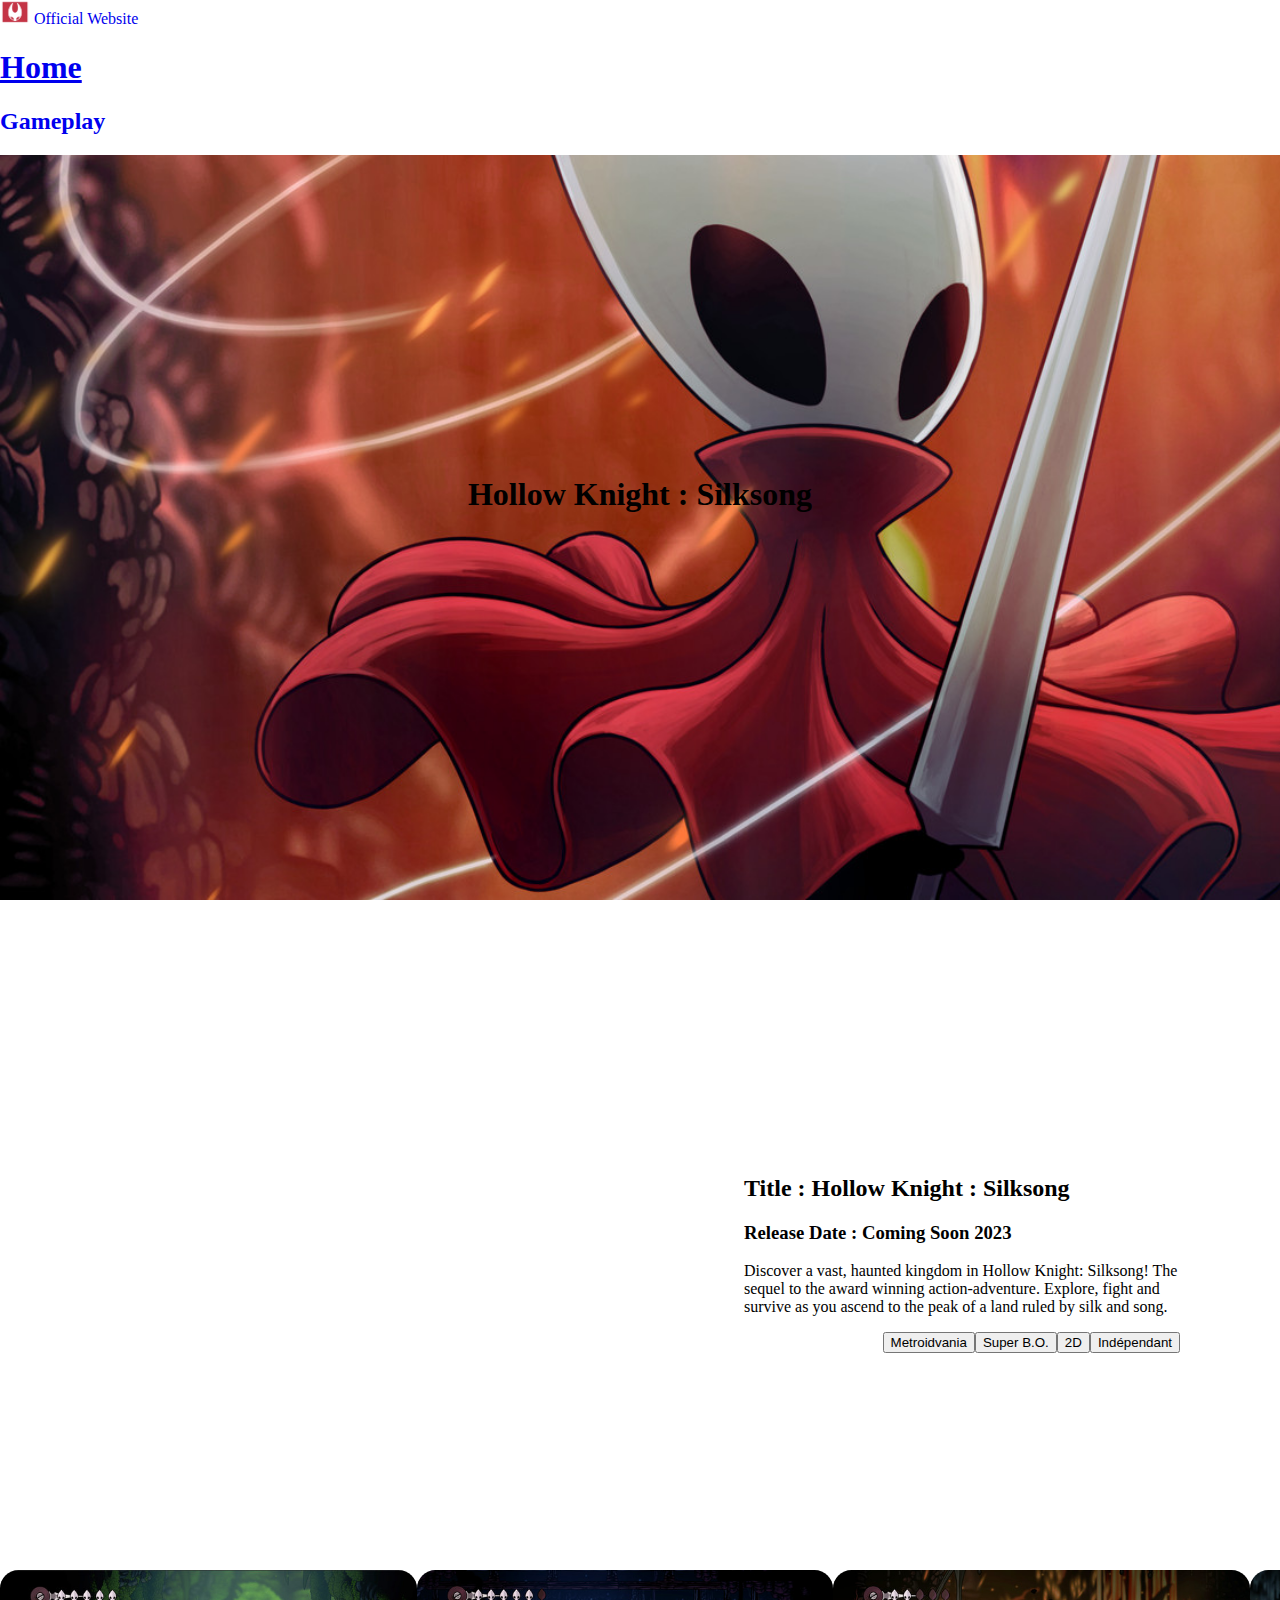
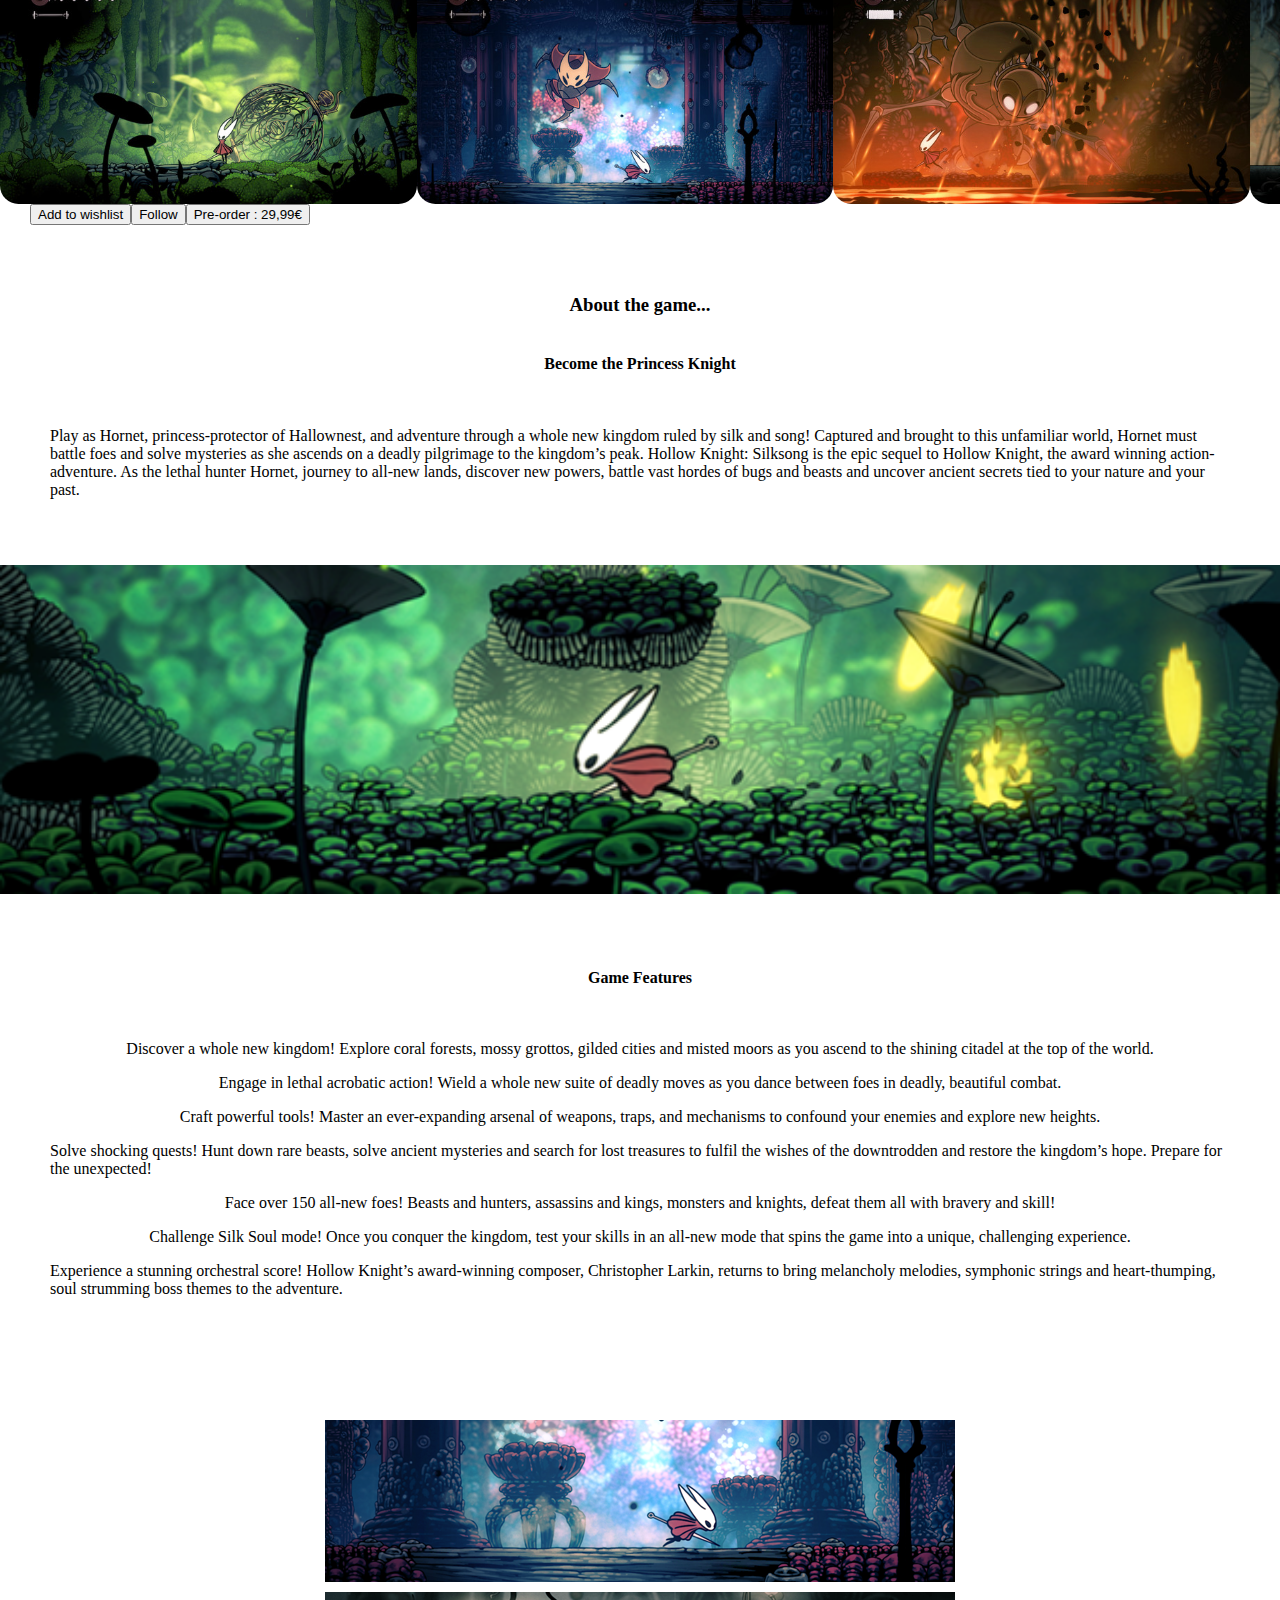
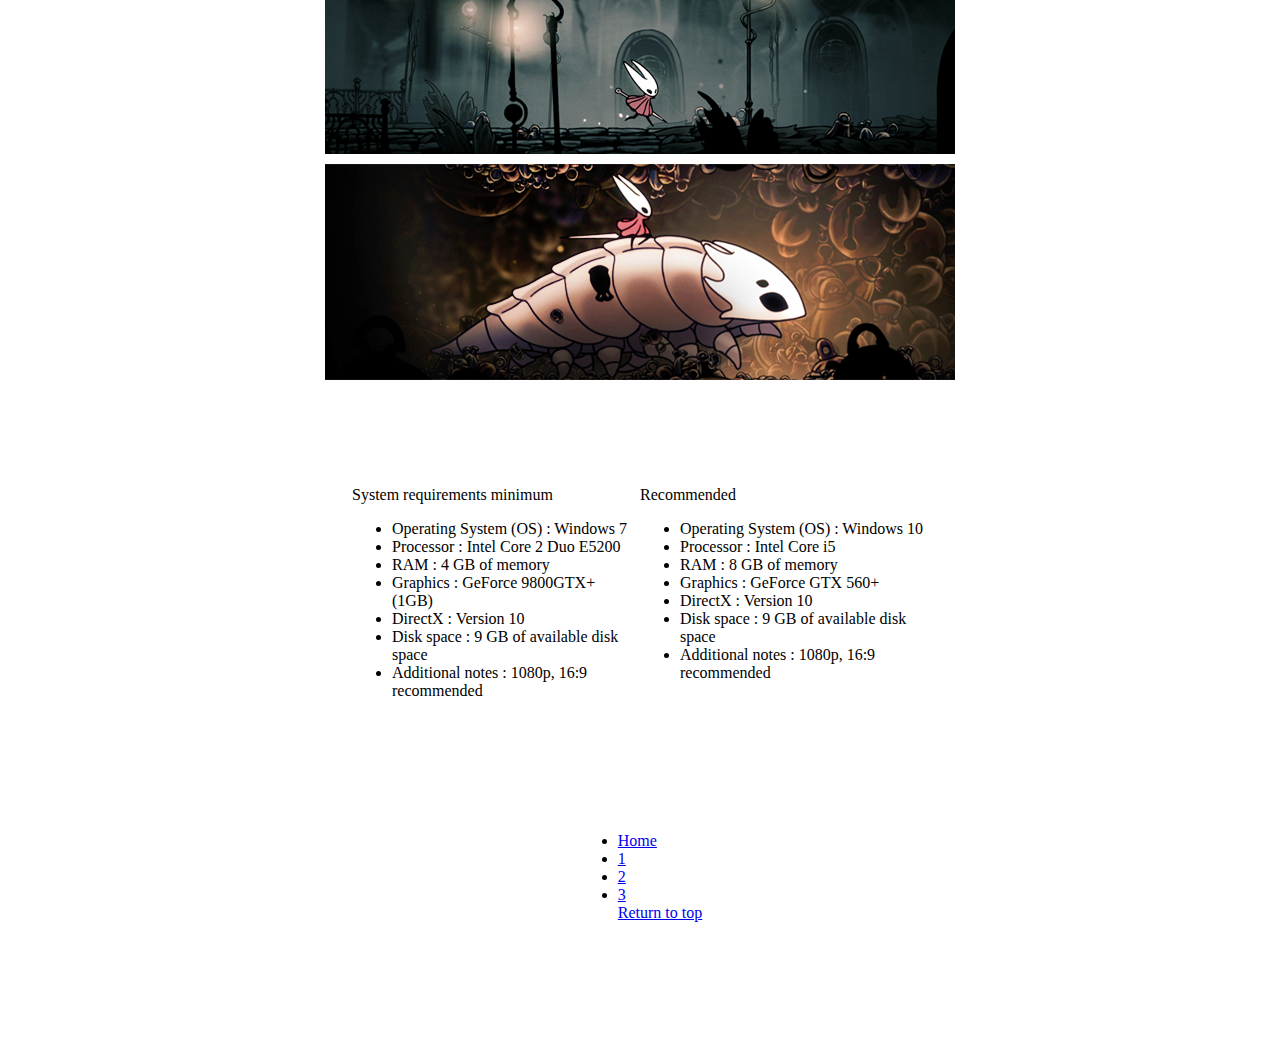
==== cultofthelamb.html @ e1f09fe3 "Add files via upload" ====
<!DOCTYPE html>
<html lang="en">
<head>
    <meta charset="UTF-8">
    <meta http-equiv="X-UA-Compatible" content="IE=edge">
    <meta name="viewport" content="width=device-width, initial-scale=1.0">
    <title>Cult Of The Lamb</title>
    <link href="https://cdn.jsdelivr.net/npm/bootstrap@5.3.0-alpha2/dist/css/bootstrap.min.css" rel="stylesheet" integrity="sha384-aFq/bzH65dt+w6FI2ooMVUpc+21e0SRygnTpmBvdBgSdnuTN7QbdgL+OapgHtvPp" crossorigin="anonymous">
    <link rel="stylesheet" href="https://bootswatch.com/5/vapor/bootstrap.css">
    <link rel="stylesheet" href="hollowknight.css">
</head>
<body>
    <nav class="navbar bg-body-primary" id="header">
        <div class="container-fluid">
          <a class="navbar-brand" href="https://hollowknightsilksong.com/">
            <img src="img/icon.png" alt="Logo" width="30" height="24" class="d-inline-block align-text-top">
            Official Website
          </a>
          <div class="menu">
            <a href="index.html">
            <h1>Home</h1>
            </a>
        </div>
        <a href="#gameplay">
            <h2>Gameplay</h2>
        </a>
        </div>
      </nav>

<div class="homepage">
    <div class="comingsoon">
    <h1>Hollow Knight : Silksong</h1>
</div>
</div>

<div class="gameplay" id="gameplay">
    <div class="revealtrailer">
        <iframe width="560" height="315" src="https://www.youtube.com/embed/pFAknD_9U7c" title="YouTube video player" frameborder="0" allow="accelerometer; autoplay; clipboard-write; encrypted-media; gyroscope; picture-in-picture; web-share" allowfullscreen></iframe>
    </div>
    <div class="box">
    <div class="paragraph">
        <h2>Title : Hollow Knight : Silksong</h2>
        <h3>Release Date : Coming Soon 2023</h3>
        <p class="text-start">Discover a vast, haunted kingdom in Hollow Knight: Silksong! The sequel to the award winning action-adventure. Explore, fight and survive as you ascend to the peak of a land ruled by silk and song.</p>
    </div>
    <div class="tags">
        <button type="button" class="btn btn-outline-secondary">Metroidvania</button>
        <button type="button" class="btn btn-outline-secondary">Super B.O.</button>
        <button type="button" class="btn btn-outline-secondary">2D</button>   
        <button type="button" class="btn btn-outline-secondary">Indépendant</button>
    </div> 
    </div>
</div>

<div class="pictures">
    <img src="img/HK1.jpg" class="img-thumbnail" alt="silksong gameplay">
    <img src="img/HK2.jpg" class="img-thumbnail" alt="silksong gameplay">
    <img src="img/HK3.jpg" class="img-thumbnail" alt="silksong gameplay">
    <img src="img/HK4.jpg" class="img-thumbnail" alt="silksong gameplay">
</div>
<div class="buttons">
    <button type="button" class="btn btn-outline-primary">Add to wishlist</button>
    <button type="button" class="btn btn-outline-primary">Follow</button>
    <button type="button" class="btn btn-outline-danger">Pre-order : 29,99€</button>   
</div>

<div class="about">
    <div class="princess">
    <h3>About the game...</h3>
    <p> </p>
    <h4>Become the Princess Knight</h4>
    <p> </p>
    <p> </p>
    <p class="lh-lg">Play as Hornet, princess-protector of Hallownest, and adventure through a whole new kingdom ruled by silk and song! Captured and brought to this unfamiliar world, Hornet must battle foes and solve mysteries as she ascends on a deadly pilgrimage to the kingdom’s peak. Hollow Knight: Silksong is the epic sequel to Hollow Knight, the award winning action-adventure. As the lethal hunter Hornet, journey to all-new lands, discover new powers, battle vast hordes of bugs and beasts and uncover ancient secrets tied to your nature and your past.</p>
</div>
    <img src="img/hk5.png" class="img-fluid" alt="silksong">
    <div class="features">
    <h4>Game Features</h4>
    <p> </p>
    <p> </p>
    <p class="lh-1">Discover a whole new kingdom! Explore coral forests, mossy grottos, gilded cities and misted moors as you ascend to the shining citadel at the top of the world.</p>
    <p class="lh-1">Engage in lethal acrobatic action! Wield a whole new suite of deadly moves as you dance between foes in deadly, beautiful combat.</p>
    <p class="lh-1">Craft powerful tools! Master an ever-expanding arsenal of weapons, traps, and mechanisms to confound your enemies and explore new heights.</p>
    <p class="lh-1">Solve shocking quests! Hunt down rare beasts, solve ancient mysteries and search for lost treasures to fulfil the wishes of the downtrodden and restore the kingdom’s hope. Prepare for the unexpected!</p>
    <p class="lh-1">Face over 150 all-new foes! Beasts and hunters, assassins and kings, monsters and knights, defeat them all with bravery and skill!</p>
    <p class="lh-1">Challenge Silk Soul mode! Once you conquer the kingdom, test your skills in an all-new mode that spins the game into a unique, challenging experience.</p>
    <p class="lh-1">Experience a stunning orchestral score! Hollow Knight’s award-winning composer, Christopher Larkin, returns to bring melancholy melodies, symphonic strings and heart-thumping, soul strumming boss themes to the adventure.</p>
    </div>
</div>

<div class="gallery">
    <img src="img/hk6.png" class="img-fluids" alt="silksong">
    <img src="img/hk7.png" class="img-fluids" alt="silksong">
    <img src="img/hk8.png" class="img-fluids" alt="silksong">
    <img src="img/hk9.png" class="img-fluids" alt="silksong">
    <img src="img/hk6.png" class="img-fluids" alt="silksong">
</div>

<div class="cards">

    <div class="card" style="width: 18rem;">
        <div class="card-header">
            System requirements minimum
        </div>
        <ul class="list-group list-group-flush">
          <li class="list-group-item">Operating System (OS) : Windows 7</li>
          <li class="list-group-item">Processor : Intel Core 2 Duo E5200</li>
          <li class="list-group-item">RAM : 4 GB of memory</li>
          <li class="list-group-item">Graphics : GeForce 9800GTX+ (1GB)</li>
          <li class="list-group-item">DirectX : Version 10</li>
          <li class="list-group-item">Disk space : 9 GB of available disk space</li>
          <li class="list-group-item">Additional notes : 1080p, 16:9 recommended</li>
        </ul>
      </div>
      <div class="card" style="width: 18rem;">
        <div class="card-header">
            Recommended
        </div>
        <ul class="list-group list-group-flush">
          <li class="list-group-item">Operating System (OS) : Windows 10</li>
          <li class="list-group-item">Processor : Intel Core i5</li>
          <li class="list-group-item">RAM : 8 GB of memory</li>
          <li class="list-group-item">Graphics : GeForce GTX 560+</li>
          <li class="list-group-item">DirectX : Version 10</li>
          <li class="list-group-item">Disk space : 9 GB of available disk space</li>
          <li class="list-group-item">Additional notes : 1080p, 16:9 recommended</li>
        </ul>
      </div> 
    </div>

<div class="numbers">
    <nav aria-label="...">
        <ul class="pagination">
          <li class="page-item">
            <a class="page-link"href="index.html#cards">Home</a>
          </li>
          <li class="page-item active" aria-current="page">
            <a class="page-link" href="#">1</a>
          </li>
          <li class="page-item" aria-current="page">
            <a class="page-link" href="haveanicedeath.html">2</a>
          </li>
          <li class="page-item" aria-current="page">
            <a class="page-link" href="mageseeker.html">3</a>
          </li>
            <a class="page-link" href="#header">Return to top</a>
          </li>
        </ul>
      </nav>
</div>
    

    <script src="https://cdn.jsdelivr.net/npm/bootstrap@5.3.0-alpha2/dist/js/bootstrap.bundle.min.js" integrity="sha384-qKXV1j0HvMUeCBQ+QVp7JcfGl760yU08IQ+GpUo5hlbpg51QRiuqHAJz8+BrxE/N" crossorigin="anonymous"></script>   
</body>
</html>
---- hollowknight.css ----
html, body{
    margin: 0;
    padding: 0;
}

.title{
    display: flex;
    justify-content: center;
}

.container-fluid>a{
    text-decoration: none;
}

.homepage{
    background-image: url(img/hkbg.jpg);
    background-attachment: fixed;
    background-repeat: no-repeat;
    background-size: cover;
    width: 100wh;
    height: 100vh;
}


.comingsoon{
    display: flex;
    justify-content: center;
    padding: 300px;
}

.gameplay{
    padding: 100px; 
    display: flex;
    justify-content: space-around;
}

.revealtrailer{
    display: flex;
    align-items: center;
}

.box{
    display: flex;
    flex-direction: column; 
    align-items: flex-end;
}

.paragraph{
    padding-left: 84px;
}

.tags{
    display: flex;
    justify-content: center;
}


.pictures{
    display: flex;
    justify-content: space-around;
    flex-direction: row;
    height: 26vh;
}

.img-thumbnail{
    border-radius: 1.1500000000000004rem;
}

.img-thumbnail:hover{
    border: solid;
    border-color:aliceblue
}

.buttons{
    display: flex;
    justify-content: flex-start;
    margin-left: 30px;
}

.princess>h3{
    display: flex; 
    justify-content: center;
}

.princess>h4{
    display: flex;
    justify-content: center;
}

.features>h4{
    display: flex;
    justify-content: center;
}

.princess>p{
    display: flex;
    justify-content: center;
}

.features>p{
    display: flex;
    justify-content: center;
}

.princess{
    padding: 50px;
}

.features{
    padding: 50px;
}

.gallery{
    display: flex;
    justify-content: center;
    flex-direction: column;
    align-items: center;
}

.img-fluid{
    width: 100%;
}

.img-fluids{
    padding: 5px;
}

.cards{
    display: flex;
    justify-content: center;
    padding-top: 50px;
}

.numbers{
    display: flex;
    justify-content: center;
    padding: 100px;
}
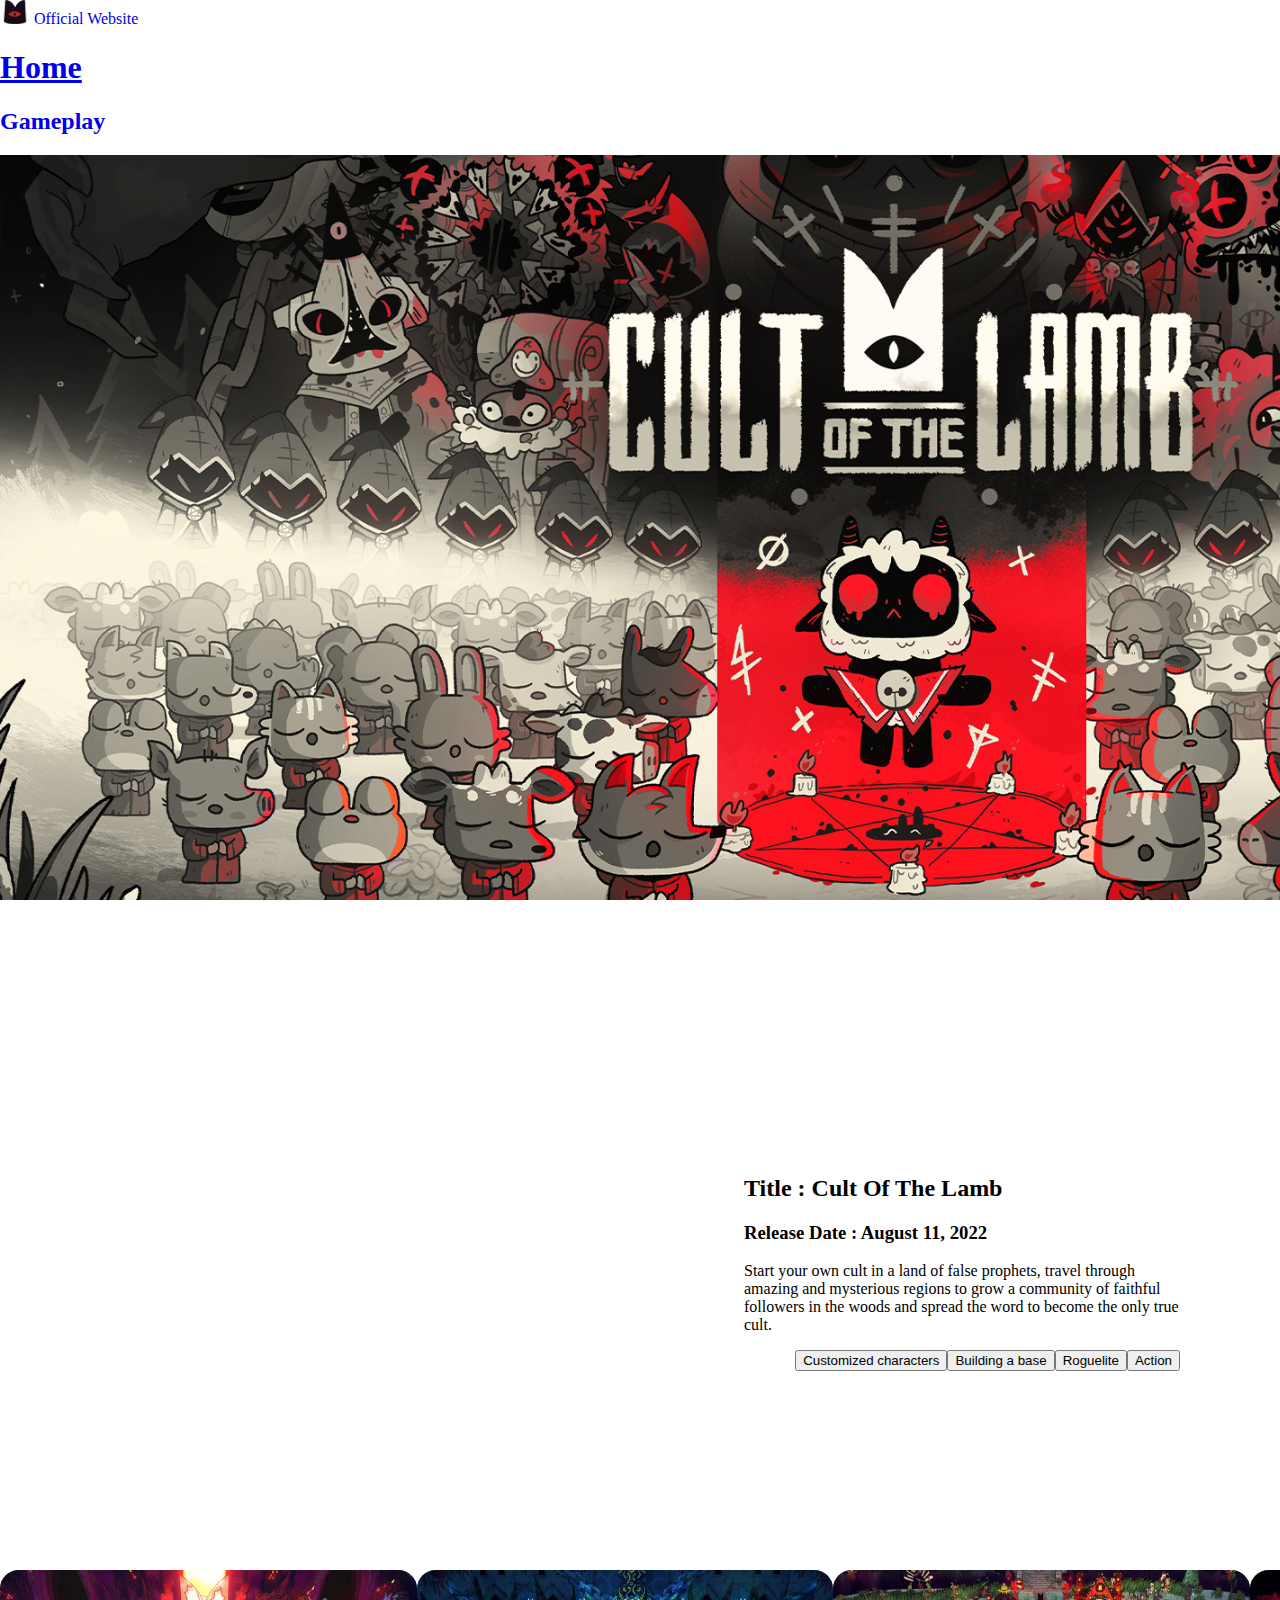
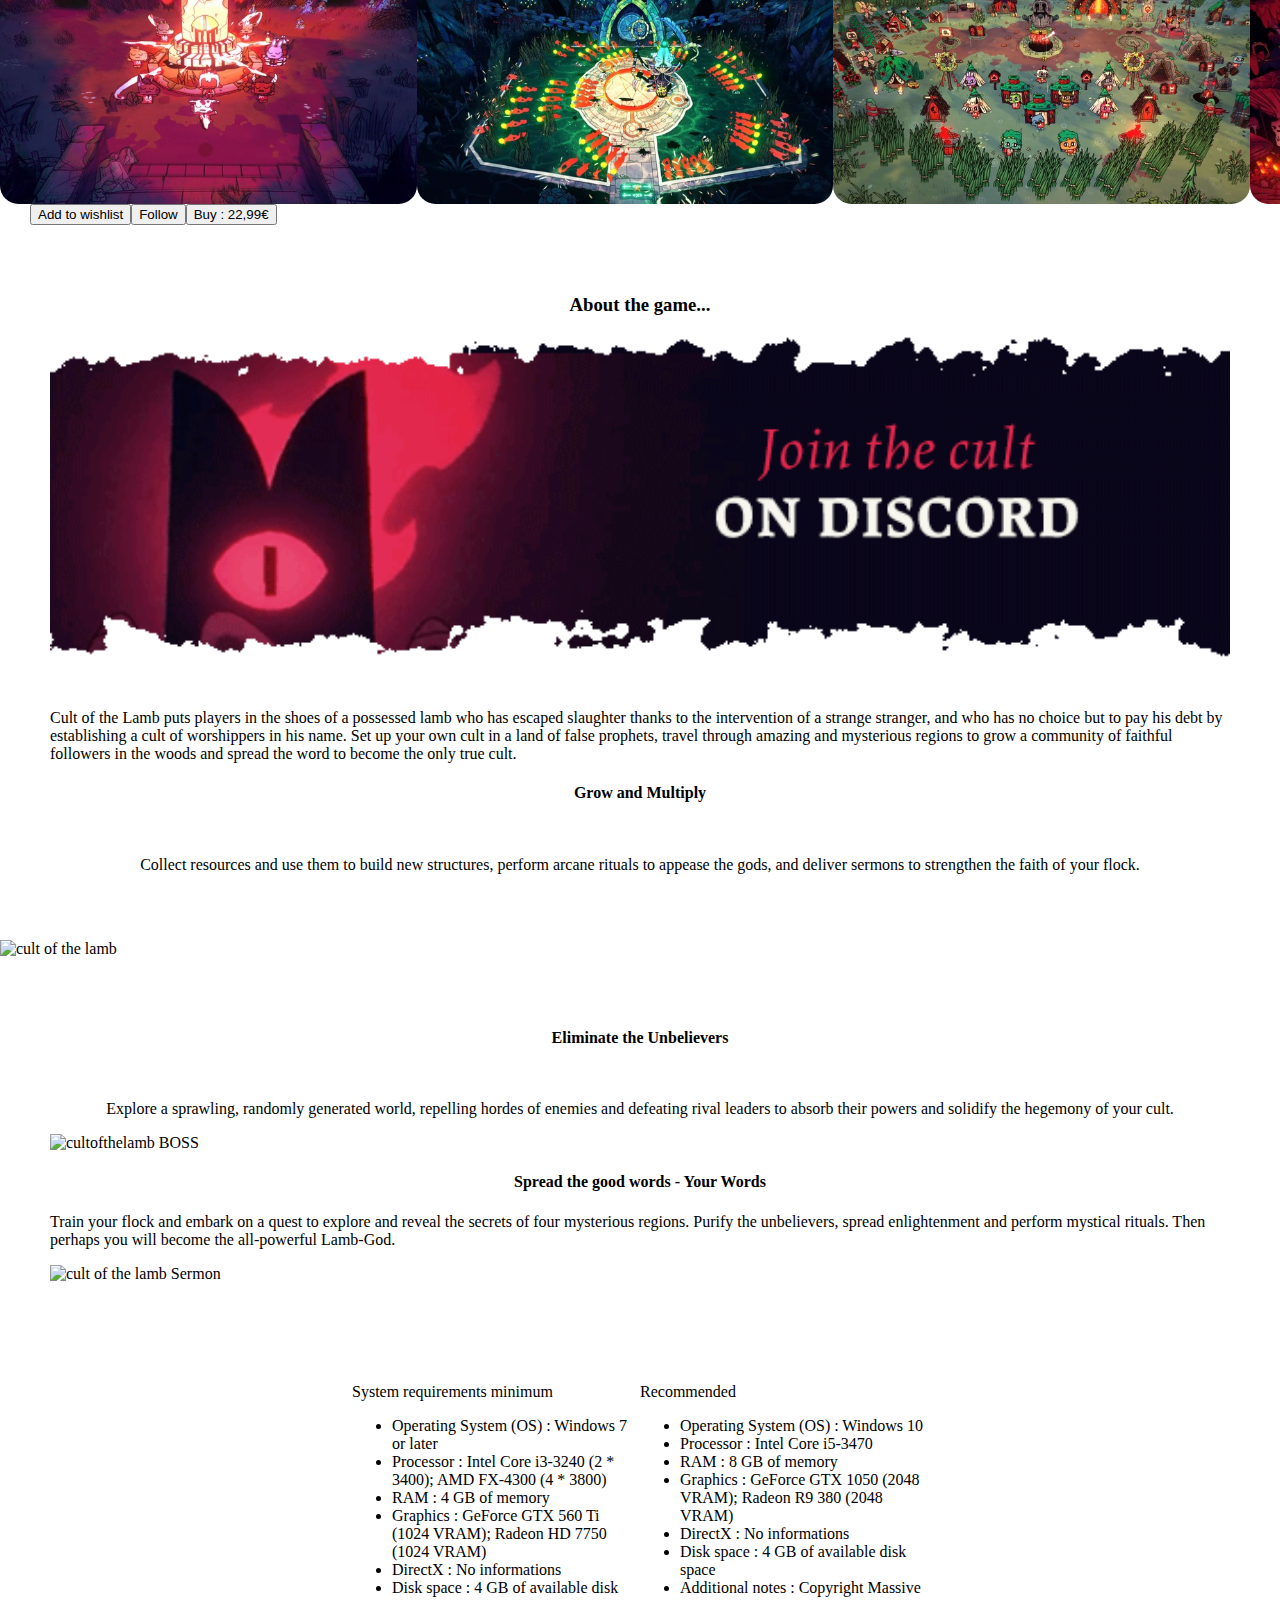
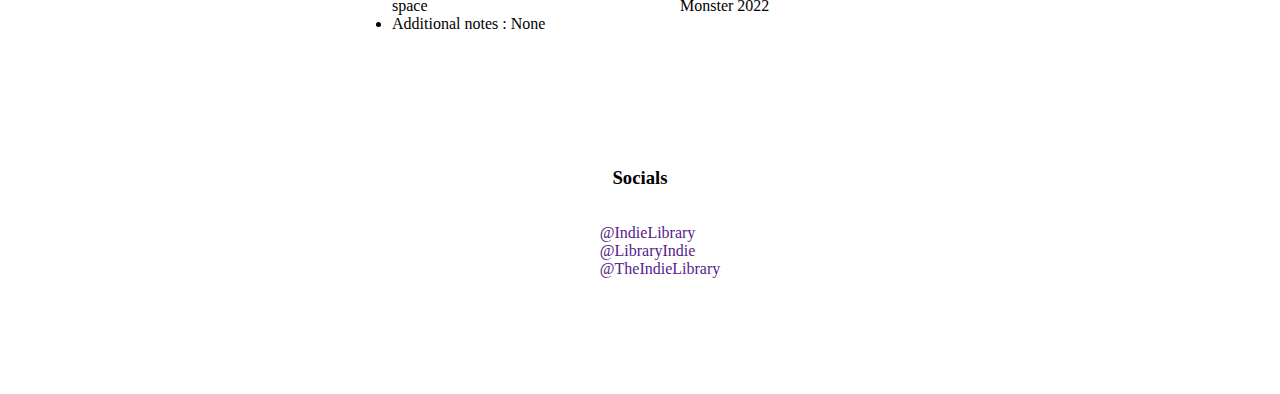
==== commit 9b995900: "Add files via upload" ====
--- a/cultofthelamb.html
+++ b/cultofthelamb.html
@@ -5,15 +5,16 @@
     <meta http-equiv="X-UA-Compatible" content="IE=edge">
     <meta name="viewport" content="width=device-width, initial-scale=1.0">
     <title>Cult Of The Lamb</title>
+    <link rel="stylesheet" href="https://cdnjs.cloudflare.com/ajax/libs/font-awesome/6.2.0/css/all.min.css" integrity="sha512-xh6O/CkQoPOWDdYTDqeRdPCVd1SpvCA9XXcUnZS2FmJNp1coAFzvtCN9BmamE+4aHK8yyUHUSCcJHgXloTyT2A==" crossorigin="anonymous" referrerpolicy="no-referrer">
     <link href="https://cdn.jsdelivr.net/npm/bootstrap@5.3.0-alpha2/dist/css/bootstrap.min.css" rel="stylesheet" integrity="sha384-aFq/bzH65dt+w6FI2ooMVUpc+21e0SRygnTpmBvdBgSdnuTN7QbdgL+OapgHtvPp" crossorigin="anonymous">
     <link rel="stylesheet" href="https://bootswatch.com/5/vapor/bootstrap.css">
-    <link rel="stylesheet" href="hollowknight.css">
+    <link rel="stylesheet" href="cultofthelamb.css">
 </head>
 <body>
     <nav class="navbar bg-body-primary" id="header">
         <div class="container-fluid">
-          <a class="navbar-brand" href="https://hollowknightsilksong.com/">
-            <img src="img/icon.png" alt="Logo" width="30" height="24" class="d-inline-block align-text-top">
+          <a class="navbar-brand" href="https://www.cultofthelamb.com/">
+            <img src="img/icon.ico" alt="Logo" width="30" height="24" class="d-inline-block align-text-top">
             Official Website
           </a>
           <div class="menu">
@@ -29,71 +30,62 @@
 
 <div class="homepage">
     <div class="comingsoon">
-    <h1>Hollow Knight : Silksong</h1>
 </div>
 </div>
 
 <div class="gameplay" id="gameplay">
     <div class="revealtrailer">
-        <iframe width="560" height="315" src="https://www.youtube.com/embed/pFAknD_9U7c" title="YouTube video player" frameborder="0" allow="accelerometer; autoplay; clipboard-write; encrypted-media; gyroscope; picture-in-picture; web-share" allowfullscreen></iframe>
+        <iframe width="560" height="315" src="https://www.youtube.com/embed/xsPtUNB1z-Q" title="YouTube video player" frameborder="0" allow="accelerometer; autoplay; clipboard-write; encrypted-media; gyroscope; picture-in-picture; web-share" allowfullscreen></iframe>
     </div>
     <div class="box">
     <div class="paragraph">
-        <h2>Title : Hollow Knight : Silksong</h2>
-        <h3>Release Date : Coming Soon 2023</h3>
-        <p class="text-start">Discover a vast, haunted kingdom in Hollow Knight: Silksong! The sequel to the award winning action-adventure. Explore, fight and survive as you ascend to the peak of a land ruled by silk and song.</p>
+        <h2>Title : Cult Of The Lamb</h2>
+        <h3>Release Date : August 11, 2022</h3>
+        <p class="text-start">Start your own cult in a land of false prophets, travel through amazing and mysterious regions to grow a community of faithful followers in the woods and spread the word to become the only true cult.</p>
     </div>
     <div class="tags">
-        <button type="button" class="btn btn-outline-secondary">Metroidvania</button>
-        <button type="button" class="btn btn-outline-secondary">Super B.O.</button>
-        <button type="button" class="btn btn-outline-secondary">2D</button>   
-        <button type="button" class="btn btn-outline-secondary">Indépendant</button>
+        <button type="button" class="btn btn-outline-secondary">Customized characters</button>
+        <button type="button" class="btn btn-outline-secondary">Building a base</button>
+        <button type="button" class="btn btn-outline-secondary">Roguelite</button>   
+        <button type="button" class="btn btn-outline-secondary">Action</button>
     </div> 
     </div>
 </div>
 
 <div class="pictures">
-    <img src="img/HK1.jpg" class="img-thumbnail" alt="silksong gameplay">
-    <img src="img/HK2.jpg" class="img-thumbnail" alt="silksong gameplay">
-    <img src="img/HK3.jpg" class="img-thumbnail" alt="silksong gameplay">
-    <img src="img/HK4.jpg" class="img-thumbnail" alt="silksong gameplay">
+    <img src="img/lamb3.jpg" class="img-thumbnail" alt="cult of the lamb gameplay">
+    <img src="img/lamb4.jpg" class="img-thumbnail" alt="cult of the lamb gameplay">
+    <img src="img/lamb5.jpg" class="img-thumbnail" alt="cult of the lamb gameplay">
+    <img src="img/lamb6.jpg" class="img-thumbnail" alt="cult of the lamb gameplay">
 </div>
 <div class="buttons">
     <button type="button" class="btn btn-outline-primary">Add to wishlist</button>
     <button type="button" class="btn btn-outline-primary">Follow</button>
-    <button type="button" class="btn btn-outline-danger">Pre-order : 29,99€</button>   
+    <button type="button" class="btn btn-outline-danger">Buy : 22,99€</button>   
 </div>
 
 <div class="about">
     <div class="princess">
     <h3>About the game...</h3>
+    <img src="img/CrownDiscord.gif" class="img-fluid" alt="cultofthelamb discord">
     <p> </p>
-    <h4>Become the Princess Knight</h4>
+    <p>Cult of the Lamb puts players in the shoes of a possessed lamb who has escaped slaughter thanks to the intervention of a strange stranger, and who has no choice but to pay his debt by establishing a cult of worshippers in his name. Set up your own cult in a land of false prophets, travel through amazing and mysterious regions to grow a community of faithful followers in the woods and spread the word to become the only true cult.</p>
+    <h4>Grow and Multiply</h4>
     <p> </p>
     <p> </p>
-    <p class="lh-lg">Play as Hornet, princess-protector of Hallownest, and adventure through a whole new kingdom ruled by silk and song! Captured and brought to this unfamiliar world, Hornet must battle foes and solve mysteries as she ascends on a deadly pilgrimage to the kingdom’s peak. Hollow Knight: Silksong is the epic sequel to Hollow Knight, the award winning action-adventure. As the lethal hunter Hornet, journey to all-new lands, discover new powers, battle vast hordes of bugs and beasts and uncover ancient secrets tied to your nature and your past.</p>
+    <p class="lh-lg">Collect resources and use them to build new structures, perform arcane rituals to appease the gods, and deliver sermons to strengthen the faith of your flock.</p>
 </div>
-    <img src="img/hk5.png" class="img-fluid" alt="silksong">
+    <img src="img/COTL_Worship.gif" class="img-fluid" alt="cult of the lamb">
     <div class="features">
-    <h4>Game Features</h4>
+    <h4>Eliminate the Unbelievers</h4>
     <p> </p>
     <p> </p>
-    <p class="lh-1">Discover a whole new kingdom! Explore coral forests, mossy grottos, gilded cities and misted moors as you ascend to the shining citadel at the top of the world.</p>
-    <p class="lh-1">Engage in lethal acrobatic action! Wield a whole new suite of deadly moves as you dance between foes in deadly, beautiful combat.</p>
-    <p class="lh-1">Craft powerful tools! Master an ever-expanding arsenal of weapons, traps, and mechanisms to confound your enemies and explore new heights.</p>
-    <p class="lh-1">Solve shocking quests! Hunt down rare beasts, solve ancient mysteries and search for lost treasures to fulfil the wishes of the downtrodden and restore the kingdom’s hope. Prepare for the unexpected!</p>
-    <p class="lh-1">Face over 150 all-new foes! Beasts and hunters, assassins and kings, monsters and knights, defeat them all with bravery and skill!</p>
-    <p class="lh-1">Challenge Silk Soul mode! Once you conquer the kingdom, test your skills in an all-new mode that spins the game into a unique, challenging experience.</p>
-    <p class="lh-1">Experience a stunning orchestral score! Hollow Knight’s award-winning composer, Christopher Larkin, returns to bring melancholy melodies, symphonic strings and heart-thumping, soul strumming boss themes to the adventure.</p>
-    </div>
+    <p class="lh-1">Explore a sprawling, randomly generated world, repelling hordes of enemies and defeating rival leaders to absorb their powers and solidify the hegemony of your cult.</p>
+    <img src="img/COTL_Boss.gif" class="img-fluid" alt="cultofthelamb BOSS">
+    <h4>Spread the good words - Your Words</h4>
+    <p class="lh-1">Train your flock and embark on a quest to explore and reveal the secrets of four mysterious regions. Purify the unbelievers, spread enlightenment and perform mystical rituals. Then perhaps you will become the all-powerful Lamb-God.</p>
+    <img src="img/COTL_Sermon.gif" class="img-fluid" alt="cult of the lamb Sermon">
 </div>
-
-<div class="gallery">
-    <img src="img/hk6.png" class="img-fluids" alt="silksong">
-    <img src="img/hk7.png" class="img-fluids" alt="silksong">
-    <img src="img/hk8.png" class="img-fluids" alt="silksong">
-    <img src="img/hk9.png" class="img-fluids" alt="silksong">
-    <img src="img/hk6.png" class="img-fluids" alt="silksong">
 </div>
 
 <div class="cards">
@@ -103,13 +95,13 @@
             System requirements minimum
         </div>
         <ul class="list-group list-group-flush">
-          <li class="list-group-item">Operating System (OS) : Windows 7</li>
-          <li class="list-group-item">Processor : Intel Core 2 Duo E5200</li>
+          <li class="list-group-item">Operating System (OS) : Windows 7 or later</li>
+          <li class="list-group-item">Processor : Intel Core i3-3240 (2 * 3400); AMD FX-4300 (4 * 3800)</li>
           <li class="list-group-item">RAM : 4 GB of memory</li>
-          <li class="list-group-item">Graphics : GeForce 9800GTX+ (1GB)</li>
-          <li class="list-group-item">DirectX : Version 10</li>
-          <li class="list-group-item">Disk space : 9 GB of available disk space</li>
-          <li class="list-group-item">Additional notes : 1080p, 16:9 recommended</li>
+          <li class="list-group-item">Graphics : GeForce GTX 560 Ti (1024 VRAM); Radeon HD 7750 (1024 VRAM)</li>
+          <li class="list-group-item">DirectX : No informations</li>
+          <li class="list-group-item">Disk space : 4 GB of available disk space</li>
+          <li class="list-group-item">Additional notes : None</li>
         </ul>
       </div>
       <div class="card" style="width: 18rem;">
@@ -118,36 +110,42 @@
         </div>
         <ul class="list-group list-group-flush">
           <li class="list-group-item">Operating System (OS) : Windows 10</li>
-          <li class="list-group-item">Processor : Intel Core i5</li>
+          <li class="list-group-item">Processor : Intel Core i5-3470</li>
           <li class="list-group-item">RAM : 8 GB of memory</li>
-          <li class="list-group-item">Graphics : GeForce GTX 560+</li>
-          <li class="list-group-item">DirectX : Version 10</li>
-          <li class="list-group-item">Disk space : 9 GB of available disk space</li>
-          <li class="list-group-item">Additional notes : 1080p, 16:9 recommended</li>
+          <li class="list-group-item">Graphics : GeForce GTX 1050 (2048 VRAM); Radeon R9 380 (2048 VRAM)</li>
+          <li class="list-group-item">DirectX : No informations</li>
+          <li class="list-group-item">Disk space : 4 GB of available disk space</li>
+          <li class="list-group-item">Additional notes : Copyright Massive Monster 2022 </li>
         </ul>
       </div> 
     </div>
 
-<div class="numbers">
-    <nav aria-label="...">
-        <ul class="pagination">
-          <li class="page-item">
-            <a class="page-link"href="index.html#cards">Home</a>
-          </li>
-          <li class="page-item active" aria-current="page">
-            <a class="page-link" href="#">1</a>
-          </li>
-          <li class="page-item" aria-current="page">
-            <a class="page-link" href="haveanicedeath.html">2</a>
-          </li>
-          <li class="page-item" aria-current="page">
-            <a class="page-link" href="mageseeker.html">3</a>
-          </li>
-            <a class="page-link" href="#header">Return to top</a>
-          </li>
-        </ul>
-      </nav>
-</div>
+    <footer>
+        <div class="socials">
+            <h3>
+              Socials
+            </h3>
+            <ul class="reseaux">
+              <li>
+                <a href="" rel="nofollow" target="_blank">
+                  <i class="fa-brands fa-square-twitter"></i>
+                  @IndieLibrary
+                </a>
+              </li>
+              <li>
+                <a href="" rel="nofollow" target="_blank">
+                  <i class="fa-brands fa-square-instagram"></i>
+                  @LibraryIndie
+                </a>
+                <li>
+                  <a href="" rel="nofollow" target="_blank">
+                    <i class="fa-brands fa-square-facebook white"></i>
+                    @TheIndieLibrary
+                  </a>
+                </li>
+              </ul>
+            </div>
+      </footer>
     
 
     <script src="https://cdn.jsdelivr.net/npm/bootstrap@5.3.0-alpha2/dist/js/bootstrap.bundle.min.js" integrity="sha384-qKXV1j0HvMUeCBQ+QVp7JcfGl760yU08IQ+GpUo5hlbpg51QRiuqHAJz8+BrxE/N" crossorigin="anonymous"></script>   
--- a/cultofthelamb.css
+++ b/cultofthelamb.css
@@ -0,0 +1,141 @@
+html, body{
+    margin: 0;
+    padding: 0;
+}
+
+.title{
+    display: flex;
+    justify-content: center;
+}
+
+.container-fluid>a{
+    text-decoration: none;
+}
+
+.homepage{
+    background-image: url(img/lamb.jpg);
+    background-attachment: fixed;
+    background-repeat: no-repeat;
+    background-size: cover;
+    width: 100wh;
+    height: 100vh;
+}
+
+
+.comingsoon{
+    display: flex;
+    justify-content: center;
+    padding: 300px;
+}
+
+.gameplay{
+    padding: 100px; 
+    display: flex;
+    justify-content: space-around;
+}
+
+.revealtrailer{
+    display: flex;
+    align-items: center;
+}
+
+.box{
+    display: flex;
+    flex-direction: column; 
+    align-items: flex-end;
+}
+
+.paragraph{
+    padding-left: 84px;
+}
+
+.tags{
+    display: flex;
+    justify-content: center;
+}
+
+
+.pictures{
+    display: flex;
+    justify-content: space-around;
+    flex-direction: row;
+    height: 26vh;
+}
+
+.img-thumbnail{
+    border-radius: 1.1500000000000004rem;
+}
+
+.img-thumbnail:hover{
+    border: solid;
+    border-color:aliceblue
+}
+
+.buttons{
+    display: flex;
+    justify-content: flex-start;
+    margin-left: 30px;
+}
+
+.princess>h3{
+    display: flex; 
+    justify-content: center;
+}
+
+.princess>h4{
+    display: flex;
+    justify-content: center;
+}
+
+.features>h4{
+    display: flex;
+    justify-content: center;
+}
+
+.princess>p{
+    display: flex;
+    justify-content: center;
+}
+
+.features>p{
+    display: flex;
+    justify-content: center;
+}
+
+.princess{
+    padding: 50px;
+}
+
+.features{
+    padding: 50px;
+}
+
+.img-fluid{
+    width: 100%;
+}
+
+.img-fluids{
+    padding: 5px;
+}
+
+.cards{
+    display: flex;
+    justify-content: center;
+    padding-top: 50px;
+}
+
+.socials{
+    display: flex;
+    flex-direction: column;
+    align-items: center;
+    padding: 100px;
+}
+
+ul.reseaux{
+    list-style-type: none;
+}
+
+ul li a{
+    text-decoration: none;
+    margin-top: 20px;
+}